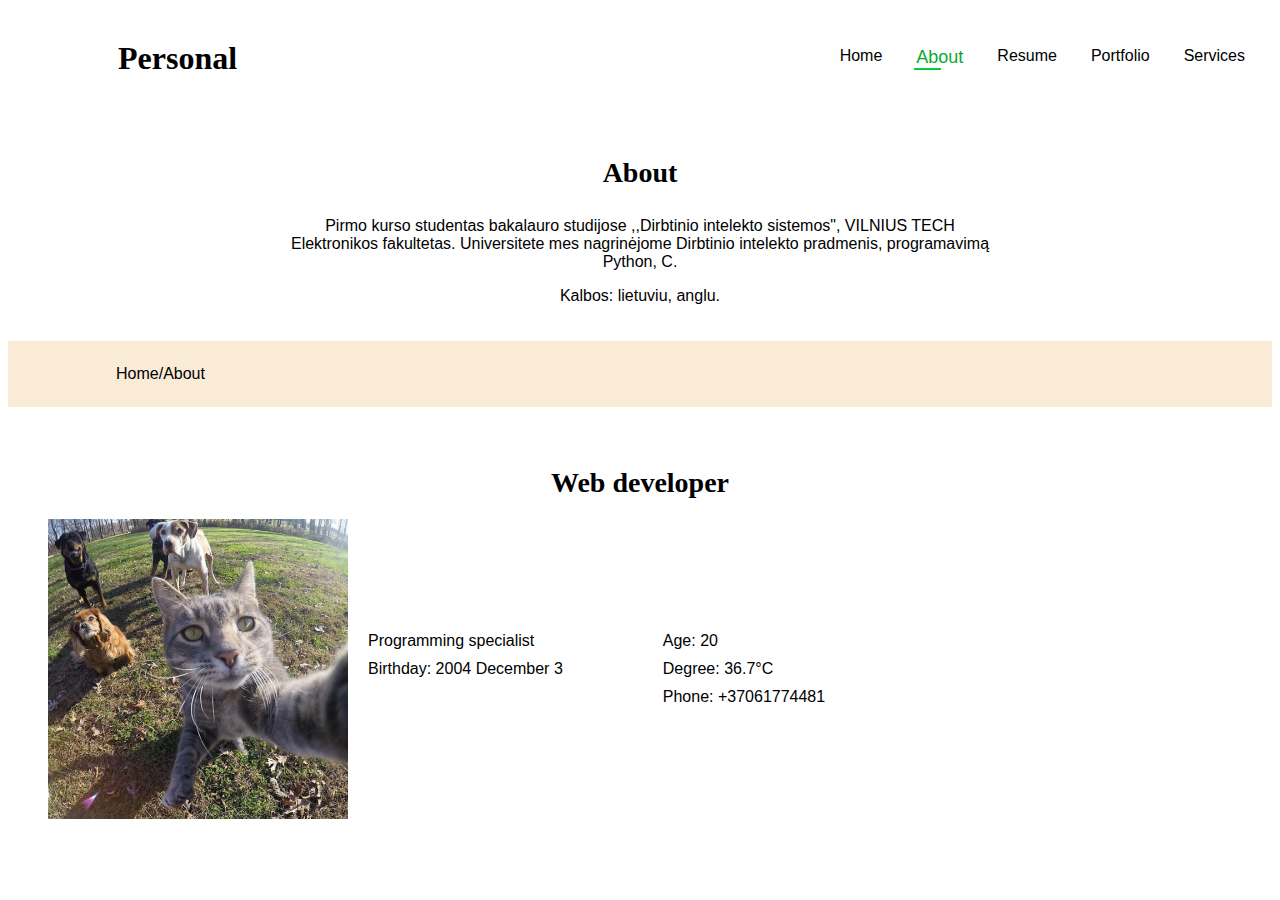
==== about.html @ e8bdf4d2 "huge-update" ====
<!DOCTYPE html>
<html>
    <head>
        <link rel="stylesheet" href="styles.css">
        <link rel="stylesheet" href="about_styles.css">

    </head>
    <body>
        <header id="header" class="header flex">
            <div class="header-container">
                <a href="index.html" class="logo flex">
                   <h1 class="sitename">Personal</h1>
                </a>
                <nav id="navmenu" class="navmenu">
                   <ul>
                       <li>
                           <a href="index.html">Home</a>
                       </li>
                       <li>
                           <a href="about.html" class="active underline">About</a>
                       </li>
                       <li>
                           <a href="resume.html">Resume</a>
                       </li>
                       <li>
                           <a href="portfolio.html">Portfolio</a>
                       </li>
                       <li>
                            <a href="services.html">Services</a>
                       </li>
                   </ul>
                </nav>
            </div>
        </header>

        <section class="center-section about-text">
            <h3>About</h3>
            <p>Pirmo kurso studentas bakalauro studijose ,,Dirbtinio intelekto sistemos", VILNIUS TECH Elektronikos fakultetas.
                Universitete mes nagrinėjome Dirbtinio intelekto pradmenis, programavimą Python, C.</p>
            <p>Kalbos: lietuviu, anglu.</p>
        </section>

        <div class="cur-container">
            <p>Home/About</p>
        </div>

        <section class="about-me">
            <h4 class="header">Web developer</h4>
            <div class="profile">
                <img class="image" src="images/cat_selfie01.jpg" alt="Cat image">
                <div class="info">
                    <div class="column">
                        <p class="type">Programming specialist</p>
                        <p class="birthday">Birthday: 2004 December 3</p>
                    </div>
                    <div class="column">
                        <p class="age">Age: 20</p>
                        <p class="degree">Degree: 36.7°C</p>
                        <p class="phone">Phone: +37061774481</p>
                    </div>
                </div>
            </div>

        </section>
    </body>
</html>
---- styles.css ----
h1, h2, h3, h4, h5, h6 {
    font-family: "Georgia", serif;
    font-size: 2em;
    font-weight: bold;
}

.header-container {
    display: flex; /* Align elements horizontally */
    justify-content: space-between; /* Creates space between Personal and navmenu */
    align-items: center; /* Vertically center items */
    padding: 10px;
}

.logo {
    font-size: 20px;
    font-weight: bold;
}


.navmenu a, .navmenu a:focus {

    font-size: 15px;
    padding: 0 2px;

    font-weight: 400;
    display: flex;
    align-items: center;
    justify-content: space-between;
    white-space: nowrap;
    transition: 0.3s;
    position: relative;
}

/* Styling for the navigation menu */
.navmenu ul {
    list-style-type: none;
    display: flex; 
    padding: 0;
}

.navmenu ul li {
    margin: 15px; /* Space between nav items */
}

.navmenu ul li a {
    text-decoration: none;
    color: #000000;
    font-size: 16px;
    transform: color 0.3s ease, font-size 0.5s ease;
}

.navmenu ul li a:hover {
    color: #00e1ff; /* Change color on hover */
}

.navmenu ul li a.active {
    text-decoration: none;
    color: rgb(7, 170, 48);
    font-size: 18px;
}

.underline{
    display: inline-block; /* Ensures proper behavior */
    border-bottom: 2px solid rgb(0, 209, 56); /* Creates the underline */
    padding-bottom: 2px; /* Adds space between text and the underline */
    width: 45%;
    text-align: center;
}

p {
    font-family: "Arial", sans-serif;
    font-size: 16px;
    font-weight: normal;
}

body {
    font-family: "Verdana", sans-serif;
    font-size: 14px;
}

a.logo {
    color: #000000; /* Mėlyna spalva */
    text-decoration: none; /* Be pabraukimo */
    font-size: 16px;
    transition: color 0.3s ease; /* Sklandus spalvos keitimas */
    padding-left: 100px;
}

nav.navmenu{
    color: #681384;
}
---- about_styles.css ----
.center-section{
    text-align: center;
}

.about-text{
    margin: auto;
    width: 700px;
    padding: 20px;
}

.cur-container {
    background-color: antiquewhite;
    padding: 8px;
}

.cur-container p {
    margin-left: 100px;
}


.about-me {
    font-family:'Courier New', Courier, monospace;
    margin: 20px;
    padding: 20px;

}

.about-me .header {
    text-align: center;
    margin: 20px;
}

.about-me .info {
    display: flex;           /* Flexbox to align columns side by side */
    gap: 100px;               /* Space between columns */
}

.about-me .info p {
    margin: 5px 0;
    font-size: 16px;
}

.about-me .column {
    display: flex;
    flex-direction: column;  /* Stack text vertically in each column */
}

.image {
    width: 300px;
    height: 300px;
}

.profile {
    display: flex; 
    align-items: center;
    gap: 20px;
}
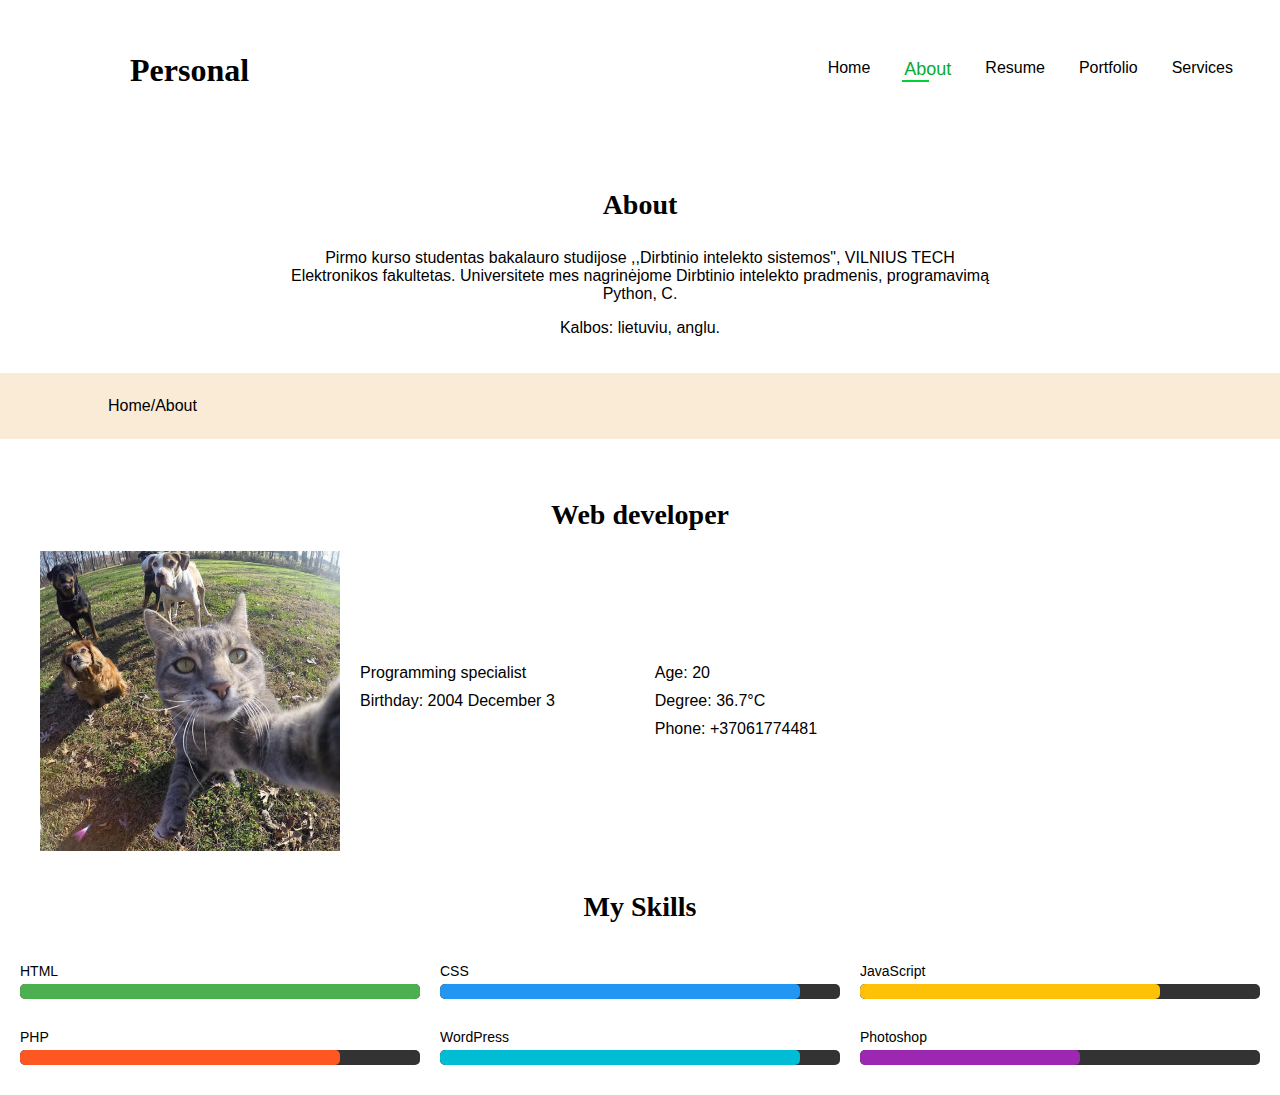
==== commit 2494cee9: "Website more like bootstrap, not yet" ====
--- a/about.html
+++ b/about.html
@@ -1,8 +1,19 @@
 <!DOCTYPE html>
 <html>
     <head>
+        <title>About</title>
+
+        <meta charset="UTF-8">
+        <meta name="viewport" content="width=device-width, initial-scale=1.0">
+        <meta name="description" content="">
+        <meta name="author" content="Gintas">
+
         <link rel="stylesheet" href="styles.css">
         <link rel="stylesheet" href="about_styles.css">
+
+        <link href="https://cdn.jsdelivr.net/npm/bootstrap@5.3.3/dist/css/bootstrap.min.css" rel="stylesheet" integrity="sha384-KyZXEJho63eLn3x5LZp4ryzPzZtTjz9i1mi8pWg5bc5PSSvFzWWt3WlEkeYwVVrD" crossorigin="anonymous">
+        <link href="https://cdn.jsdelivr.net/npm/bootstrap-icons/font/bootstrap-icons.css" rel="stylesheet">
+
 
     </head>
     <body>
@@ -33,7 +44,7 @@
             </div>
         </header>
 
-        <section class="center-section about-text">
+        <section class="center-section section-info">
             <h3>About</h3>
             <p>Pirmo kurso studentas bakalauro studijose ,,Dirbtinio intelekto sistemos", VILNIUS TECH Elektronikos fakultetas.
                 Universitete mes nagrinėjome Dirbtinio intelekto pradmenis, programavimą Python, C.</p>
@@ -62,5 +73,53 @@
             </div>
 
         </section>
+
+        <section class="skills">
+            <h4 class="header">My Skills</h4>
+            <div class="skills-container">
+                <div class="skill">
+                    <span>HTML</span>
+                    <div class="skill-bar">
+                        <div class="skill-fill html"></div>
+                    </div>
+                </div>
+                <div class="skill">
+                    <span>CSS</span>
+                    <div class="skill-bar">
+                        <div class="skill-fill css"></div>
+                    </div>
+                </div>
+                <div class="skill">
+                    <span>JavaScript</span>
+                    <div class="skill-bar">
+                        <div class="skill-fill js"></div>
+                    </div>
+                </div>
+                <div class="skill">
+                    <span>PHP</span>
+                    <div class="skill-bar">
+                        <div class="skill-fill php"></div>
+                    </div>
+                </div>
+                <div class="skill">
+                    <span>WordPress</span>
+                    <div class="skill-bar">
+                        <div class="skill-fill wordpress"></div>
+                    </div>
+                </div>
+                <div class="skill">
+                    <span>Photoshop</span>
+                    <div class="skill-bar">
+                        <div class="skill-fill photoshop"></div>
+                    </div>
+                </div>
+            </div>
+        </section>
+
+        <section class="interested">
+            <div>
+
+            </div>
+        </section>
     </body>
 </html>--- a/styles.css
+++ b/styles.css
@@ -9,6 +9,12 @@
     justify-content: space-between; /* Creates space between Personal and navmenu */
     align-items: center; /* Vertically center items */
     padding: 10px;
+}
+
+
+.header {
+    text-align: center;
+    margin: 20px;
 }
 
 .logo {
@@ -88,4 +94,23 @@
 
 nav.navmenu{
     color: #681384;
+}
+
+.cur-container {
+    background-color: antiquewhite;
+    padding: 8px;
+}
+
+.cur-container p {
+    margin-left: 100px;
+}
+
+.section-info{
+    margin: auto;
+    width: 700px;
+    padding: 20px;
+}
+
+.section-info p, h3{
+    text-align:center;
 }--- a/about_styles.css
+++ b/about_styles.css
@@ -1,21 +1,6 @@
 .center-section{
     text-align: center;
-}
-
-.about-text{
-    margin: auto;
-    width: 700px;
-    padding: 20px;
-}
-
-.cur-container {
-    background-color: antiquewhite;
-    padding: 8px;
-}
-
-.cur-container p {
-    margin-left: 100px;
-}
+}   
 
 
 .about-me {
@@ -23,11 +8,6 @@
     margin: 20px;
     padding: 20px;
 
-}
-
-.about-me .header {
-    text-align: center;
-    margin: 20px;
 }
 
 .about-me .info {
@@ -55,3 +35,81 @@
     align-items: center;
     gap: 20px;
 }
+
+body {
+    font-family: Arial, sans-serif;
+    color: rgb(0, 0, 0);
+    margin: 0;
+    padding: 0;
+}
+
+.skills-container {
+    display: grid;
+    grid-template-columns: repeat(auto-fill, minmax(250px, 1fr)); /* Creates a responsive grid */
+    gap: 20px; /* Adds space between the skill items */
+    padding: 20px;
+}
+
+@media (min-width: 768px) {
+    .skills-container {
+        grid-template-columns: repeat(3, 1fr); /* 3 columns */
+        grid-template-rows: repeat(2, 1fr); /* 2 rows */
+    }
+}
+
+
+.skill {
+    margin-bottom: 10px;
+}
+
+.skill span {
+    font-size: 14px;
+    margin-bottom: 5px;
+    display: block;
+}
+
+.skill-bar {
+    background-color: #333;
+    width: 100%;
+    height: 15px;
+    border-radius: 5px;
+    overflow: hidden;
+}
+
+.skill-fill {
+    height: 100%;
+    width: 0;
+    border-radius: 5px;
+    transition: width 1s ease-in-out;
+}
+
+.html {
+    background-color: #4CAF50;
+    width: 100%; /* Adjust percentage */
+}
+
+.css {
+    background-color: #2196F3;
+    width: 90%;
+}
+
+.js {
+    background-color: #FFC107;
+    width: 75%;
+}
+
+.php {
+    background-color: #FF5722;
+    width: 80%;
+}
+
+.wordpress {
+    background-color: #00BCD4;
+    width: 90%;
+}
+
+.photoshop {
+    background-color: #9C27B0;
+    width: 55%;
+}
+
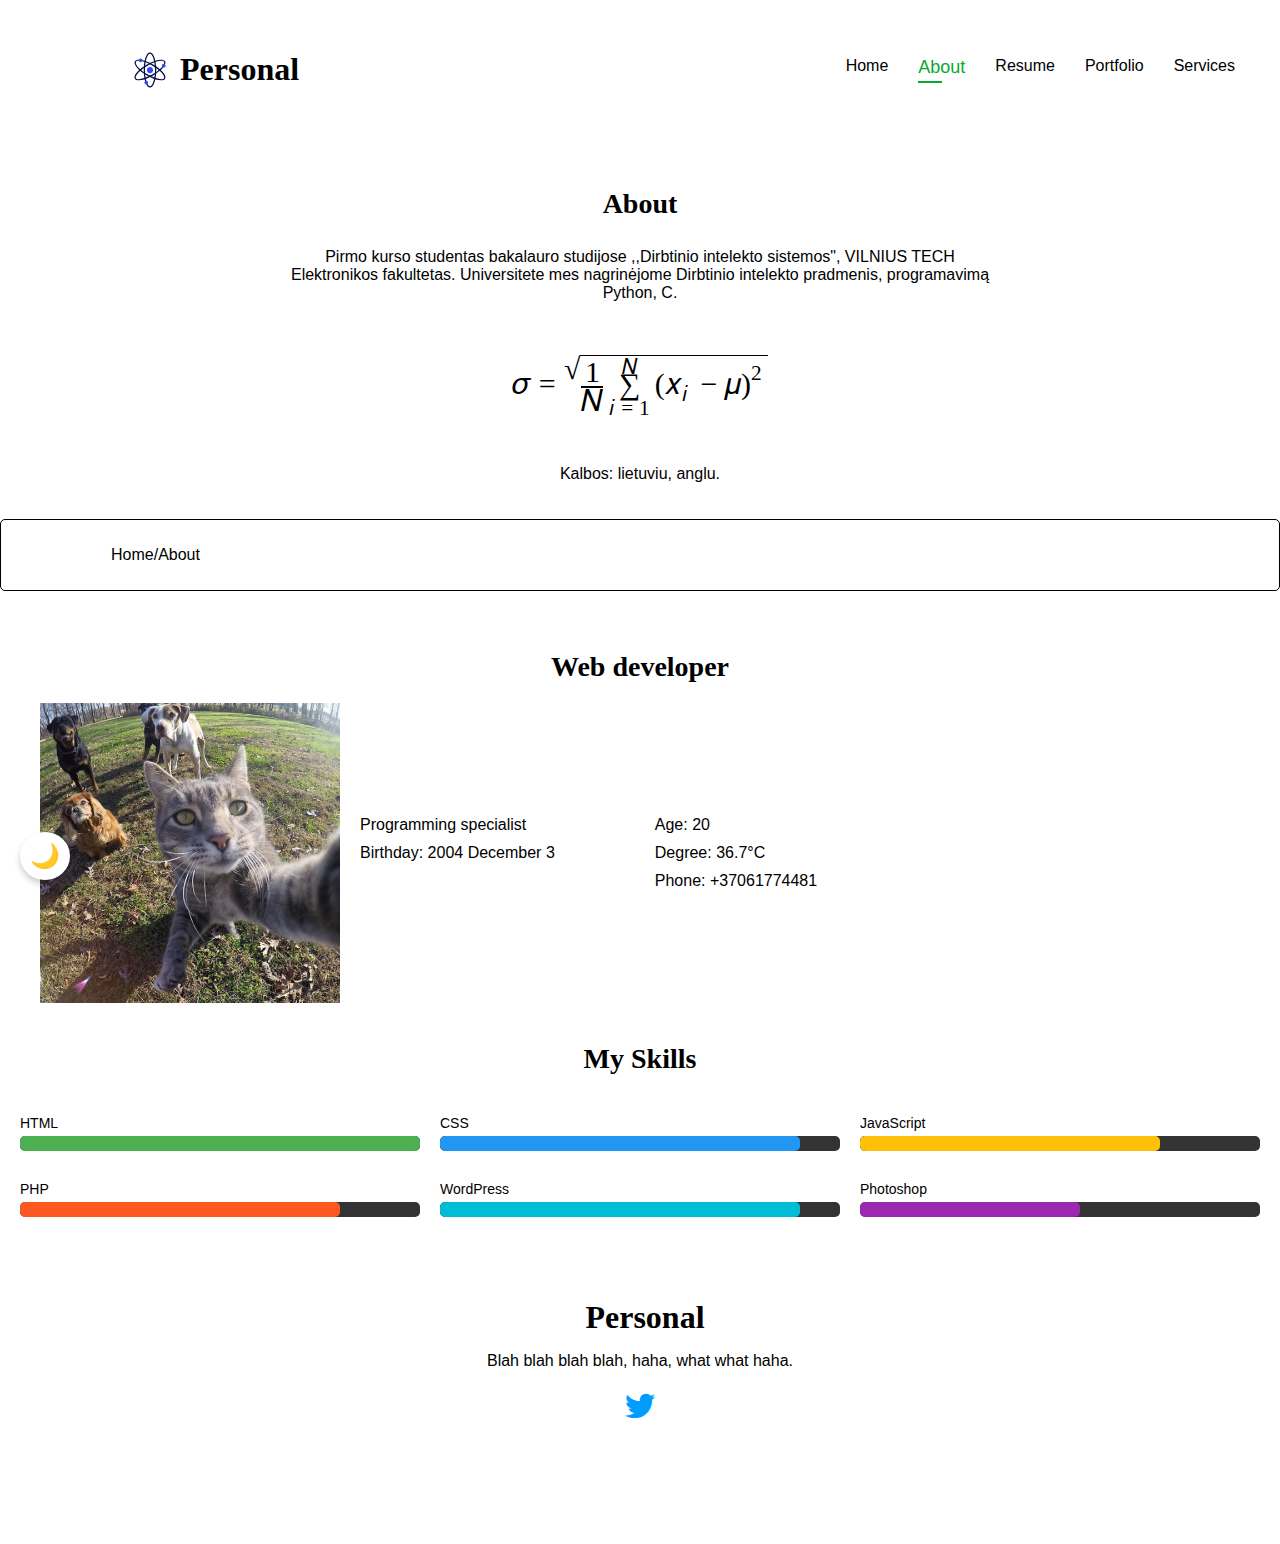
==== commit 6a72f2ae: "final product" ====
--- a/about.html
+++ b/about.html
@@ -1,5 +1,5 @@
 <!DOCTYPE html>
-<html>
+<html data-theme="light">
     <head>
         <title>About</title>
 
@@ -20,6 +20,7 @@
         <header id="header" class="header flex">
             <div class="header-container">
                 <a href="index.html" class="logo flex">
+                    <svg width="40px" height="40px" viewBox="0 0 1024 1024" class="icon"  version="1.1" xmlns="http://www.w3.org/2000/svg"><path d="M512 960c-92.8 0-160-200-160-448S419.2 64 512 64s160 200 160 448-67.2 448-160 448z m0-32c65.6 0 128-185.6 128-416S577.6 96 512 96s-128 185.6-128 416 62.4 416 128 416z" fill="#050D42" /><path d="M124.8 736c-48-80 92.8-238.4 307.2-363.2S852.8 208 899.2 288 806.4 526.4 592 651.2 171.2 816 124.8 736z m27.2-16c33.6 57.6 225.6 17.6 424-97.6S905.6 361.6 872 304 646.4 286.4 448 401.6 118.4 662.4 152 720z" fill="#050D42" /><path d="M899.2 736c-46.4 80-254.4 38.4-467.2-84.8S76.8 368 124.8 288s254.4-38.4 467.2 84.8S947.2 656 899.2 736z m-27.2-16c33.6-57.6-97.6-203.2-296-318.4S184 246.4 152 304 249.6 507.2 448 622.4s392 155.2 424 97.6z" fill="#050D42" /><path d="M512 592c-44.8 0-80-35.2-80-80s35.2-80 80-80 80 35.2 80 80-35.2 80-80 80zM272 312c-27.2 0-48-20.8-48-48s20.8-48 48-48 48 20.8 48 48-20.8 48-48 48zM416 880c-27.2 0-48-20.8-48-48s20.8-48 48-48 48 20.8 48 48-20.8 48-48 48z m448-432c-27.2 0-48-20.8-48-48s20.8-48 48-48 48 20.8 48 48-20.8 48-48 48z" fill="#2F4BFF" /></svg>
                    <h1 class="sitename">Personal</h1>
                 </a>
                 <nav id="navmenu" class="navmenu">
@@ -48,6 +49,39 @@
             <h3>About</h3>
             <p>Pirmo kurso studentas bakalauro studijose ,,Dirbtinio intelekto sistemos", VILNIUS TECH Elektronikos fakultetas.
                 Universitete mes nagrinėjome Dirbtinio intelekto pradmenis, programavimą Python, C.</p>
+                <?xml version="1.0" encoding="utf-8"?>
+<!-- Uploaded to: SVG Repo, www.svgrepo.com, Generator: SVG Repo Mixer Tools -->
+            <math xmlns="http://www.w3.org/1998/Math/MathML" display="block">
+                <mi>&#x3C3;</mi>
+                <mo>=</mo>
+                <msqrt>
+                  <mfrac>
+                    <mn>1</mn>
+                    <mi>N</mi>
+                  </mfrac>
+                  <munderover>
+                    <mo data-mjx-texclass="OP">&#x2211;</mo>
+                    <mrow data-mjx-texclass="ORD">
+                      <mi>i</mi>
+                      <mo>=</mo>
+                      <mn>1</mn>
+                    </mrow>
+                    <mi>N</mi>
+                  </munderover>
+                  <mo stretchy="false">(</mo>
+                  <msub>
+                    <mi>x</mi>
+                    <mi>i</mi>
+                  </msub>
+                  <mo>&#x2212;</mo>
+                  <mi>&#x3BC;</mi>
+                  <msup>
+                    <mo stretchy="false">)</mo>
+                    <mn>2</mn>
+                  </msup>
+                </msqrt>
+            </math>
+
             <p>Kalbos: lietuviu, anglu.</p>
         </section>
 
@@ -121,5 +155,27 @@
 
             </div>
         </section>
+
+        <footer>
+            <h3 class="sitename">Personal</h3>
+            <p>
+                Blah blah blah blah, haha, what what haha.
+            </p>
+            <div class="social-links d-flex">
+                <a href="https://twitter.com" target="_blank" class="social-icon">
+                    <i class="bi bi-twitter"></i> <!-- Correct Bootstrap Twitter icon -->
+                </a>
+            </div>
+        </footer>
+
+        <script src="https://cdn.jsdelivr.net/npm/bootstrap@5.3.3/dist/js/bootstrap.bundle.min.js" integrity="sha384-dQdB0APjbLvFfFZzPi/YLBhC99/Tt+5NnQwDQy/WnZj9SYhjZw2TTyXRFU7sSEzD" crossorigin="anonymous"></script>
+        
+        <button id="backToTop" class="back-to-top">↑</button>
+
+        <script src="backTopScript.js"></script>
+        <div class="header">
+            <button id="themeToggle" class="theme-toggle">🌙</button>
+        </div>
+        <script src="modes.js"></script>
     </body>
 </html>--- a/styles.css
+++ b/styles.css
@@ -1,116 +1,309 @@
+/* General Styles */
+body {
+    font-family: "Verdana", sans-serif;
+    font-size: 14px;
+    margin: 0;
+    padding: 0;
+    background-color: var(--background-color, rgb(255, 255, 255));
+    color: var(--text-color, black);
+    transition: background-color 0.3s ease, color 0.3s ease;
+}
+
 h1, h2, h3, h4, h5, h6 {
     font-family: "Georgia", serif;
     font-size: 2em;
     font-weight: bold;
 }
 
-.header-container {
-    display: flex; /* Align elements horizontally */
-    justify-content: space-between; /* Creates space between Personal and navmenu */
-    align-items: center; /* Vertically center items */
-    padding: 10px;
-}
-
-
-.header {
-    text-align: center;
-    margin: 20px;
-}
-
-.logo {
-    font-size: 20px;
-    font-weight: bold;
-}
-
-
-.navmenu a, .navmenu a:focus {
-
-    font-size: 15px;
-    padding: 0 2px;
-
-    font-weight: 400;
-    display: flex;
-    align-items: center;
-    justify-content: space-between;
-    white-space: nowrap;
-    transition: 0.3s;
-    position: relative;
-}
-
-/* Styling for the navigation menu */
-.navmenu ul {
-    list-style-type: none;
-    display: flex; 
-    padding: 0;
-}
-
-.navmenu ul li {
-    margin: 15px; /* Space between nav items */
-}
-
-.navmenu ul li a {
-    text-decoration: none;
-    color: #000000;
-    font-size: 16px;
-    transform: color 0.3s ease, font-size 0.5s ease;
-}
-
-.navmenu ul li a:hover {
-    color: #00e1ff; /* Change color on hover */
-}
-
-.navmenu ul li a.active {
-    text-decoration: none;
-    color: rgb(7, 170, 48);
-    font-size: 18px;
-}
-
-.underline{
-    display: inline-block; /* Ensures proper behavior */
-    border-bottom: 2px solid rgb(0, 209, 56); /* Creates the underline */
-    padding-bottom: 2px; /* Adds space between text and the underline */
-    width: 45%;
-    text-align: center;
-}
-
 p {
     font-family: "Arial", sans-serif;
     font-size: 16px;
     font-weight: normal;
 }
 
-body {
-    font-family: "Verdana", sans-serif;
-    font-size: 14px;
+/* Header Styles */
+.header-container {
+    display: flex;
+    justify-content: space-between;
+    align-items: center;
+    padding: 10px;
+}
+
+.header {
+    text-align: center;
+    margin: 20px;
+}
+
+.logo {
+    font-size: 20px;
+    font-weight: bold;
 }
 
 a.logo {
-    color: #000000; /* Mėlyna spalva */
-    text-decoration: none; /* Be pabraukimo */
+    color: #000000;
+    text-decoration: none;
     font-size: 16px;
-    transition: color 0.3s ease; /* Sklandus spalvos keitimas */
     padding-left: 100px;
-}
-
-nav.navmenu{
-    color: #681384;
-}
-
-.cur-container {
-    background-color: antiquewhite;
-    padding: 8px;
-}
-
-.cur-container p {
-    margin-left: 100px;
-}
-
-.section-info{
+    transition: color 0.3s ease;
+}
+
+.navmenu ul {
+    list-style-type: none;
+    display: flex;
+    padding: 0;
+    margin: 0;
+    justify-content: center;
+}
+
+.navmenu ul li {
+    margin: 15px;
+    position: relative;
+}
+
+.navmenu ul li a {
+    text-decoration: none;
+    font-size: 16px;
+    transition: color 0.3s ease, font-size 0.3s ease, transform 0.3s ease;
+    padding-bottom: 5px;
+    display: block;
+    text-align: center;
+}
+
+.navmenu ul li a:hover {
+    color: #00e1ff;
+    transform: scale(1.1);
+}
+
+.navmenu ul li a.active {
+    color: rgb(7, 170, 48);
+    font-size: 18px;
+}
+
+.navmenu ul li a:focus,
+.navmenu ul li a:active {
+    outline: none;
+    border: none;
+    font-size: inherit;
+}
+
+.navmenu ul li a.active::after,
+.navmenu ul li a:hover::after {
+    content: '';
+    position: absolute;
+    bottom: 0;
+    left: 0;
+    width: 50%;
+    height: 2px;
+    background-color: currentColor;
+}
+
+.navmenu ul li a:hover::after {
+    background-color: #00e1ff;
+}
+
+.navmenu ul li a.active::after {
+    background-color: rgb(7, 170, 48);
+}
+
+/* Mobile responsiveness */
+@media (max-width: 768px) {
+    .navmenu ul {
+        flex-direction: column;
+        align-items: center;
+    }
+
+    .navmenu ul li {
+        margin: 10px 0;
+    }
+}
+
+/* Section Info */
+.section-info {
     margin: auto;
     width: 700px;
     padding: 20px;
 }
 
-.section-info p, h3{
-    text-align:center;
-}+.section-info p, 
+.section-info h3 {
+    text-align: center;
+}
+
+.cur-container p {
+    margin-left: 100px;
+}
+
+/* Back-to-Top Button */
+.back-to-top {
+    position: fixed;
+    bottom: 20px;
+    right: 20px;
+    display: none;
+    background-color: #007bff;
+    color: white;
+    border: none;
+    border-radius: 50%;
+    width: 50px;
+    height: 50px;
+    font-size: 20px;
+    text-align: center;
+    cursor: pointer;
+    box-shadow: 0 4px 6px rgba(0, 0, 0, 0.2);
+    transition: opacity 0.3s ease, background-color 0.3s ease;
+}
+
+.back-to-top:hover {
+    background-color: #0056b3;
+}
+
+/* Light/Dark Theme Toggle */
+.theme-toggle {
+    position: fixed;
+    bottom: 20px;
+    left: 20px;
+    background-color: #ffffff;
+    border: none;
+    font-size: 24px;
+    border-radius: 50%;
+    box-shadow: 0 4px 6px rgba(0, 0, 0, 0.2);
+    padding: 10px;
+    cursor: pointer;
+    transition: background-color 0.3s ease, color 0.3s ease;
+}
+
+.theme-toggle:hover {
+    background-color: #f0f0f0;
+}
+
+body.dark-mode {
+    background-color: #121212;
+    color: #ffffff;
+}
+
+body.dark-mode .theme-toggle {
+    background-color: #333333;
+    color: #ffffff;
+}
+
+/* Footer General Styles */
+footer {
+    text-align: center;
+    padding: 20px 30px 100px;
+    background-color: var(--background-color);
+    color: var(--text-color);
+    transition: background-color 0.3s ease, color 0.3s ease;
+}
+
+footer .sitename {
+    font-size: 2rem;
+    margin-bottom: 10px;
+}
+
+footer p {
+    margin-bottom: 20px;
+}
+
+footer .social-links {
+    justify-content: center;
+    display: flex;
+    gap: 10px;
+}
+
+footer .social-icon {
+    font-size: 30px;
+    color: #009dff;
+    text-decoration: none;
+    transition: color 0.3s ease;
+}
+
+footer .social-icon:hover {
+    color: #064c78;
+}
+
+/* Footer Styles for Dark Mode */
+body.dark-mode footer {
+    background-color: #121212;
+    color: #ffffff;
+}
+
+body.dark-mode footer .social-icon {
+    color: #008cff;
+}
+
+body.dark-mode footer .social-icon:hover {
+    color: #008cff;
+}
+
+
+/* Default (Light Mode) */
+:root {
+    --background-color: white;
+    --text-color: black;
+    --navmenu-background: white;
+    --navmenu-text-color: black;
+    --cur-container-background: white;
+    --cur-container-text-color: black;
+}
+
+/* Dark Mode */
+[data-theme="dark"] {
+    --background-color: black;
+    --text-color: white;
+    --navmenu-text-color: white;
+    --cur-container-background: #444;
+    --cur-container-text-color: white;
+}
+
+/* CSS for MathML */
+math { /* Makes MathML a block element so it behaves like a paragraph */
+    margin: 50px 0; /* Adds some space above and below the formula */
+    padding-left: 0vw; /* Indentation to the left */
+    color: var(--text-color);
+    font-size: 30px; /* Sets the color for the text (formula) */
+}
+
+/* Optional: Style individual MathML elements */
+math mi, math mo, math msup {
+    color:var(--text-color); /* Set a different color for the variables and operators */
+}
+
+.sitename{
+    color: var(--navmenu-text-color);
+}
+
+.navmenu {
+    color: var(--navmenu-text-color);
+}
+
+.navmenu a {
+    color: var(--navmenu-text-color);
+}
+
+.navmenu a:hover {
+    opacity: 0.8;
+}
+
+.cur-container {
+    background-color: var(--cur-container-background);
+    color: var(--cur-container-text-color);
+    padding: 10px;
+    border: 1px solid var(--text-color);
+    border-radius: 5px;
+}
+
+.logo {
+    display: flex;
+    align-items: center; /* Ensures the icon and text are vertically centered */
+}
+
+.sitename {
+    margin-left: 10px; /* Adds a bit of space between the icon and the text */
+}
+
+#clock {
+    font-size: 48px;
+    font-weight: bold;
+    color: #fffdfd;
+    text-align: center;
+}
+
--- a/about_styles.css
+++ b/about_styles.css
@@ -113,3 +113,6 @@
     width: 55%;
 }
 
+p, h3, h4, span {
+    color: var(--navmenu-text-color);
+}
